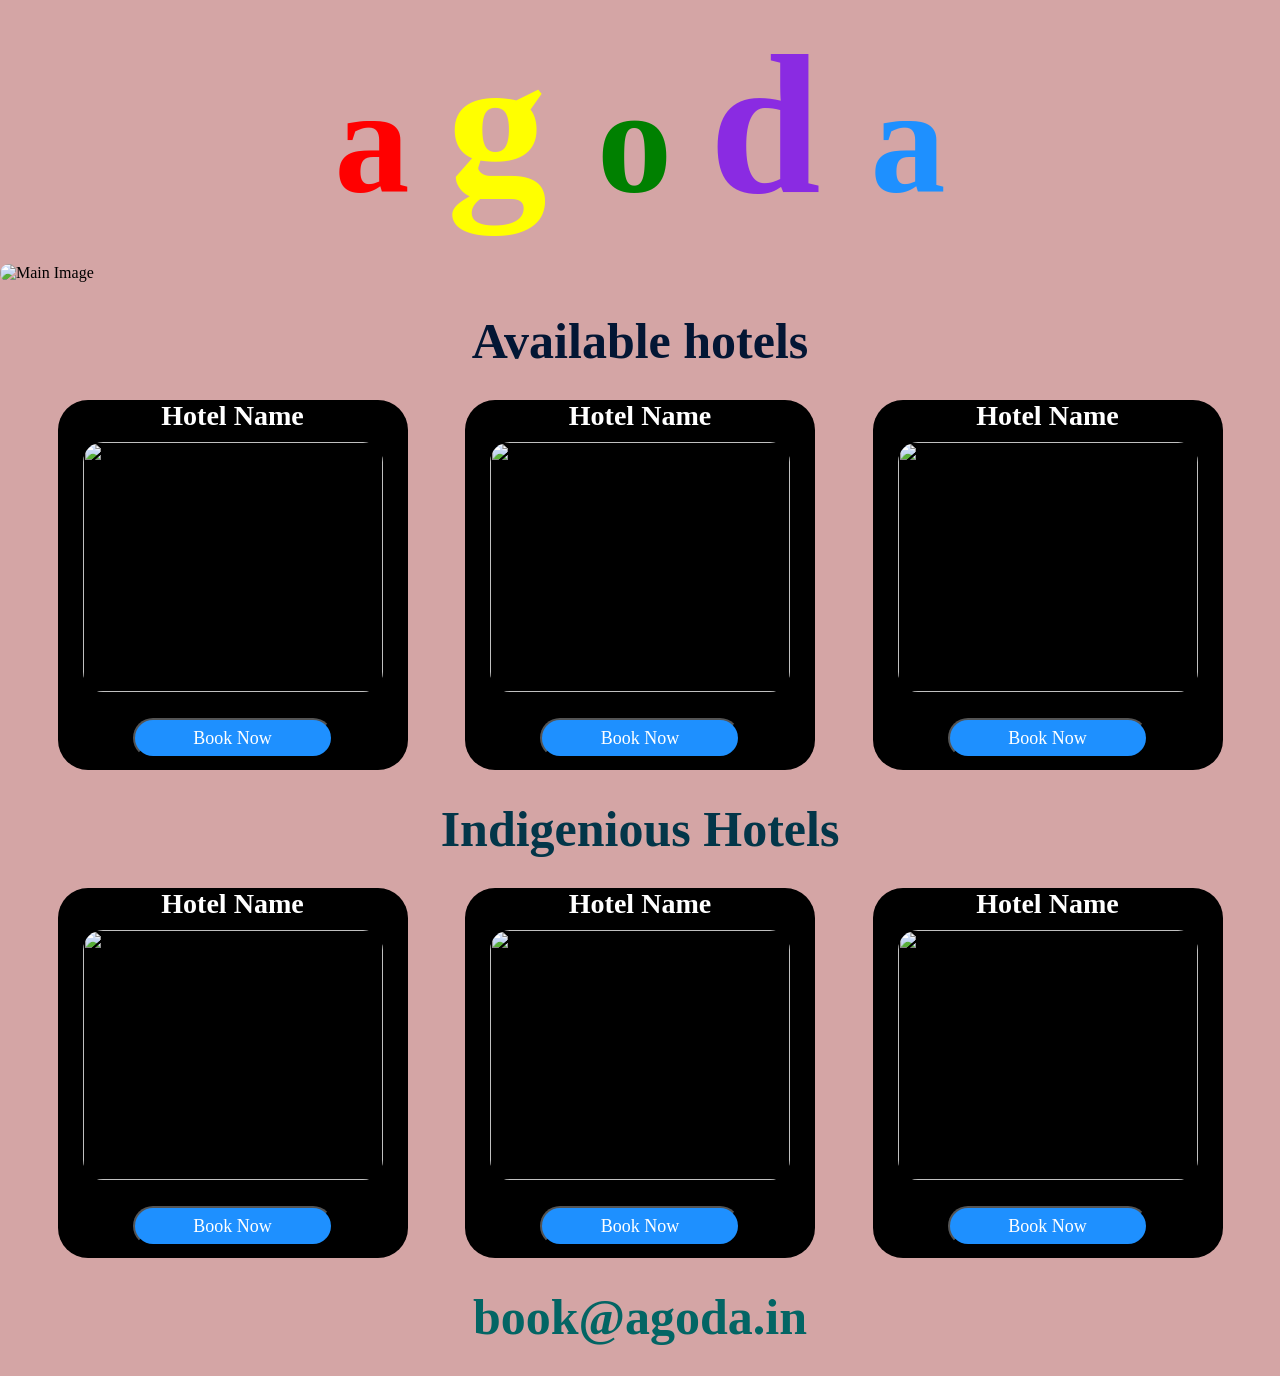
==== index.html @ 2dc3eafa "Add files via upload A Mini Project" ====
<!DOCTYPE html>
<html>
    <head>
        <title>Agoda</title>
        <link rel="stylesheet" href="index.css">
    </head>
    <body>

        <div class="navbar">
        <p><span style="color: red;">a </span>
        <span style="color: yellow; font-size: 200px;">g </span>
        <span style="color: green;">o </span>
        <span style="color: blueviolet; font-size: 200px;">d </span>
        <span style="color: dodgerblue;">a </span></p>
        </div>

        <img src="https://pix0.agoda.net/hotelImages/782/78255/78255_14082615330021589619.jpg?s=1100x825" alt="Main Image">

        <h2 class="first-heading">Available hotels</h2>

        <div class="main">
            <div class="box">
            <h3>Hotel Name</h3>
            <img src="https://th.bing.com/th/id/OIP.GkjXImWW1iLUMtVCfdixKgHaFj?w=182&h=150&c=6&o=7&cb=ucfimg2&dpr=1.5&pid=1.7&rm=3&ucfimg=1" alt="" class="image">
            <button>Book Now</button>
            </div>
            <div class="box">
            <h3>Hotel Name</h3>
            <img src="https://www.agoda.com/wp-content/uploads/2024/10/Swimming_Pool_in_Hard_Rock_Hotel_Bali_1200x800.jpg" alt="" class="image">
            <button>Book Now</button>
            </div>
             <div class="box">
            <h3>Hotel Name</h3>
            <img src="https://www.travelonline.com/bali/accommodation/kuta/white-rose-kuta-resort-villas-spa-35560-ws-thumb.jpg" alt="" class="image">
            <button>Book Now</button>
            </div>
        </div>

        <h2 class="second-heading">Indigenious Hotels</h2>

        <div class="main">
            <div class="box">
            <h3>Hotel Name</h3>
            <img src="https://th.bing.com/th/id/OIP.GkjXImWW1iLUMtVCfdixKgHaFj?w=182&h=150&c=6&o=7&cb=ucfimg2&dpr=1.5&pid=1.7&rm=3&ucfimg=1" alt="" class="image">
            <button>Book Now</button>
            </div>
            <div class="box">
            <h3>Hotel Name</h3>
            <img src="https://www.agoda.com/wp-content/uploads/2024/10/Swimming_Pool_in_Hard_Rock_Hotel_Bali_1200x800.jpg" alt="" class="image">
            <button>Book Now</button>
            </div>
             <div class="box">
            <h3>Hotel Name</h3>
            <img src="https://www.travelonline.com/bali/accommodation/kuta/white-rose-kuta-resort-villas-spa-35560-ws-thumb.jpg" alt="" class="image">
            <button>Book Now</button>
            </div>
        </div>

        <h2 class="third-heading">book@agoda.in</h2>
    </body>
</html>
---- index.css ----
*{
    margin: 0;
    padding: 0;
    font-family: 'Times New Roman', Times, serif;
}
body{
    background-color:rgb(212, 165, 165);
}
.navbar{
    margin: 10px 0px 25px 0px;
}
p{
    text-align: center;
}
span{
    font-weight: bolder;
    font-size: 150px;
    text-align: center;
}
img{
    width: 100%;
    height: 500px;
    border-radius: 100px;
}
h2{
    text-align: center;
    font-size: 50px;
}
.first-heading{
    color: #031634;
    margin: 30px;
}
.second-heading{
    color: #033649;
    margin: 30px;
}
.third-heading{
    color: #036564;
    margin: 30px;
}
.image{
    width: 300px;
    height: 250px;
    border-radius: 20px;
    margin-top: 10px;
}
.box{
    background-color: black;
    width: 350px;
    height: 370px;
    text-align: center;
    font-size: x-large;
    color: white;
    border-radius: 30px;
    transition: all 1s ease;
}
.box button{
    width: 200px;
    height: 40px;
    background-color: dodgerblue;
    color: white;
    font-size: large;
    border-radius: 20px;
    margin-top: 20px;
}
.box{
    display: inline-block ;
}
.main .box{
    border-radius: 30px;
}
.main{
    display: flex;
    justify-content: space-evenly;
}
.main .box:hover{
    transform: scale(1.1);
    background-color: #A7DBD8;
    color: black;
}
.main .box:hover button{
    transform: scaleX(1.2);
    background-color: #F9F2E7;
    color: black;
}
.available{
    color: rgb(41, 146, 146);
}
.b{
    color: maroon;
}
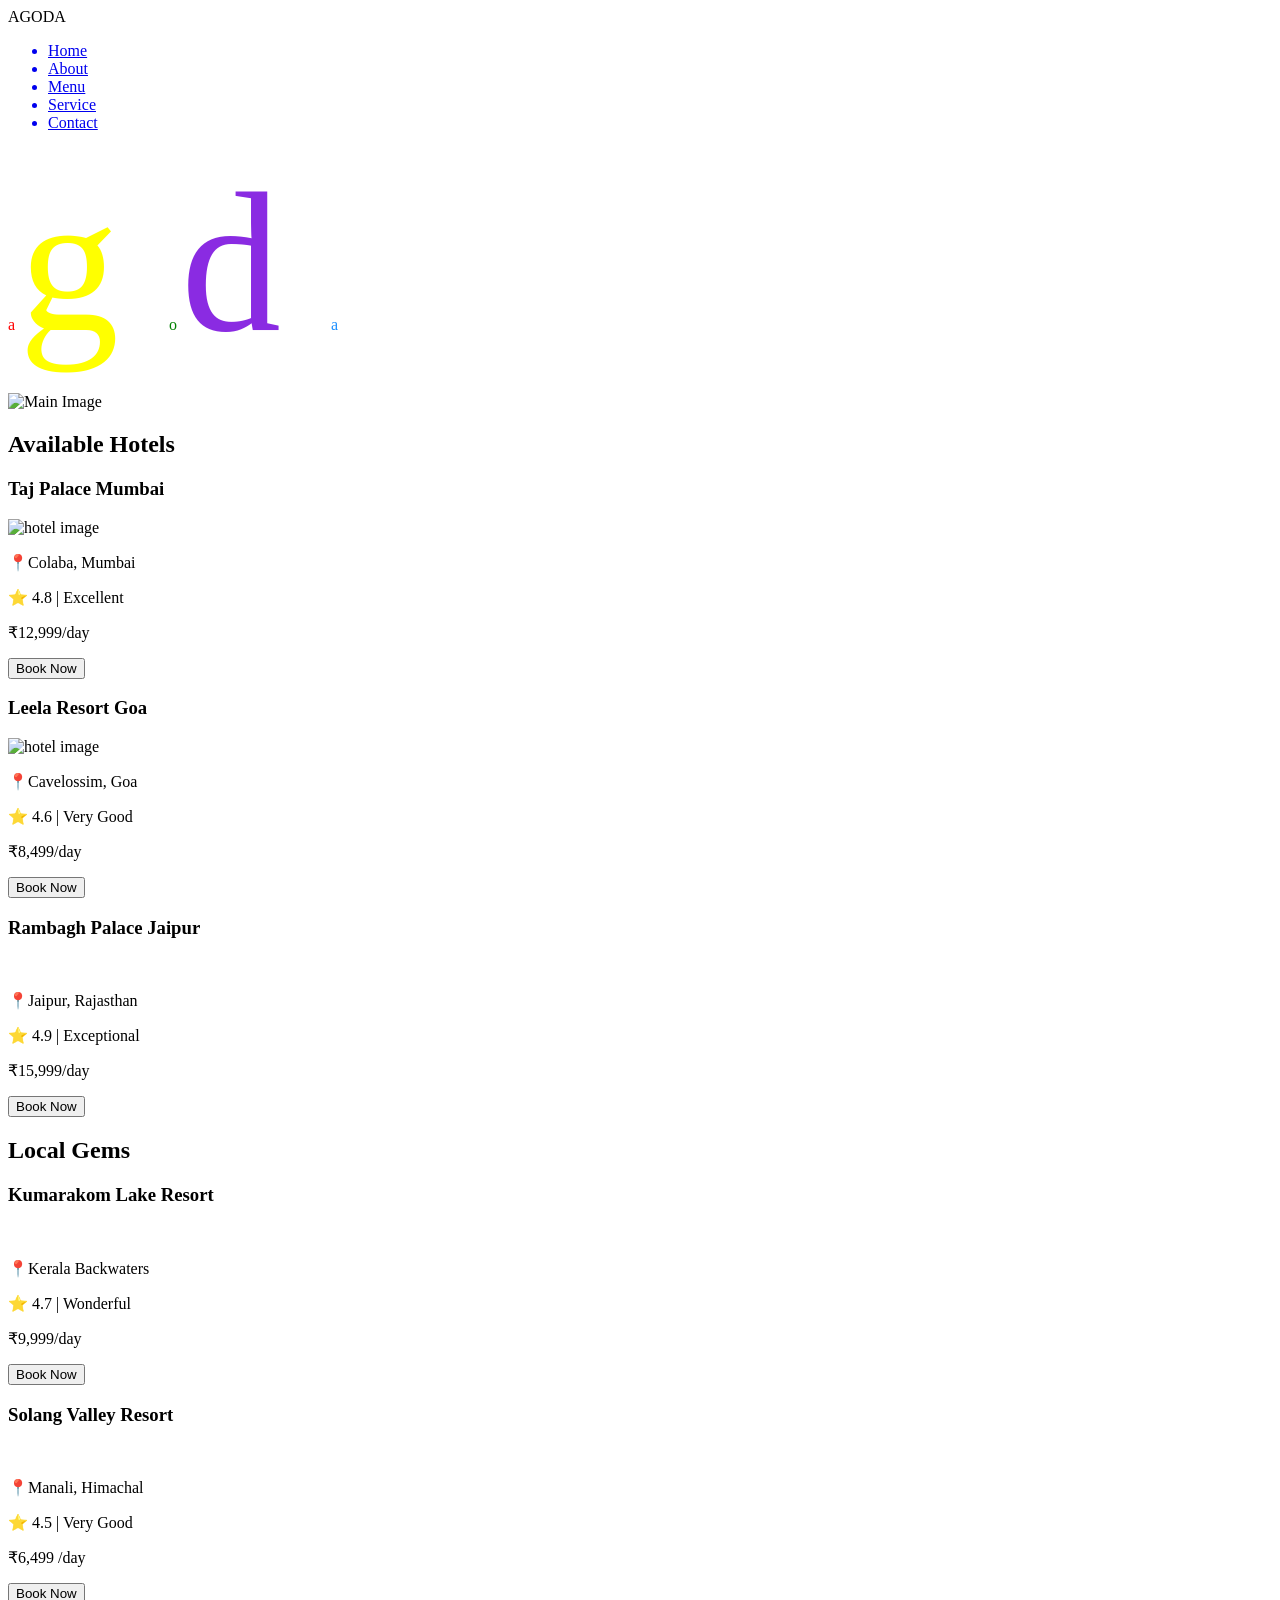
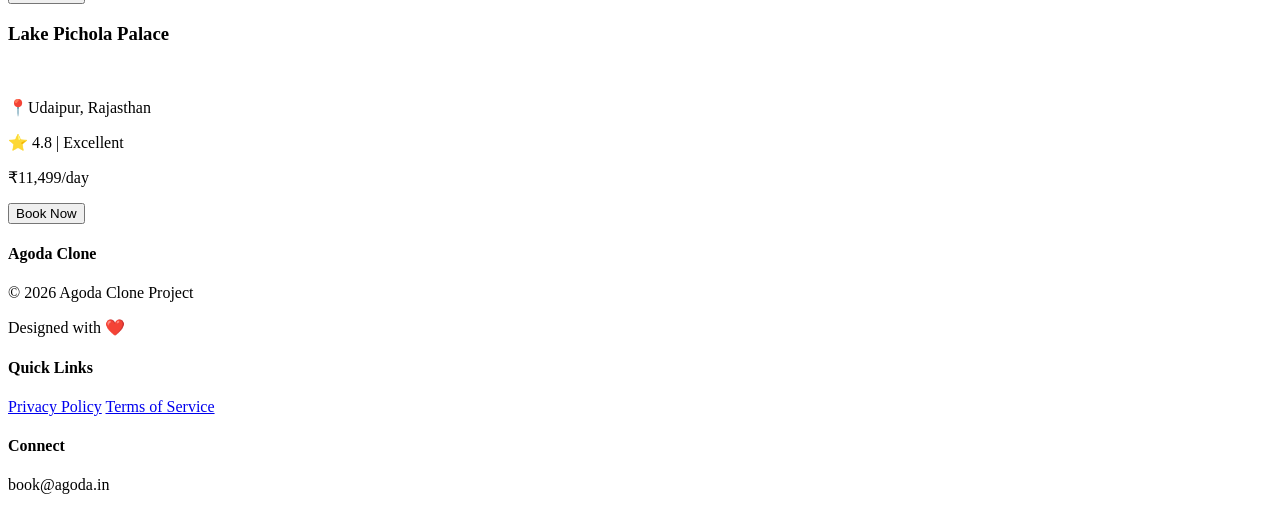
==== commit 6b16bb4f: "Update index.html" ====
--- a/index.html
+++ b/index.html
@@ -2,60 +2,116 @@
 <html>
     <head>
         <title>Agoda</title>
-        <link rel="stylesheet" href="index.css">
+        <link rel="stylesheet" href="style.css">
+        <link rel="stylesheet" href="https://cdnjs.cloudflare.com/ajax/libs/font-awesome/7.0.1/css/all.min.css" integrity="sha512-2SwdPD6INVrV/lHTZbO2nodKhrnDdJK9/kg2XD1r9uGqPo1cUbujc+IYdlYdEErWNu69gVcYgdxlmVmzTWnetw==" crossorigin="anonymous" referrerpolicy="no-referrer" />
     </head>
     <body>
+        <header>
+        <nav class="navbar">
+            <div class="title">AGODA</div>
+            <ul class="nav-links">
+                <a href="#"><li>Home</li></a>
+                <a href="#"><li>About</li></a>
+                <a href="#"><li>Menu</li></a>
+                <a href="#"><li>Service</li></a>
+                <a href="#"><li>Contact</li></a>
+            </ul>
+        </nav>
+        </header>
 
-        <div class="navbar">
-        <p><span style="color: red;">a </span>
+        <div class="agoda-logo">
+        <p class="logo"><span style="color: red;">a </span>
         <span style="color: yellow; font-size: 200px;">g </span>
         <span style="color: green;">o </span>
         <span style="color: blueviolet; font-size: 200px;">d </span>
         <span style="color: dodgerblue;">a </span></p>
         </div>
 
-        <img src="https://pix0.agoda.net/hotelImages/782/78255/78255_14082615330021589619.jpg?s=1100x825" alt="Main Image">
+        <img src="https://pix0.agoda.net/hotelImages/782/78255/78255_14082615330021589619.jpg?s=1100x825" alt="Main Image" class="main-image">
 
-        <h2 class="first-heading">Available hotels</h2>
+        <h2>Available Hotels</h2>
 
         <div class="main">
             <div class="box">
-            <h3>Hotel Name</h3>
-            <img src="https://th.bing.com/th/id/OIP.GkjXImWW1iLUMtVCfdixKgHaFj?w=182&h=150&c=6&o=7&cb=ucfimg2&dpr=1.5&pid=1.7&rm=3&ucfimg=1" alt="" class="image">
-            <button>Book Now</button>
+            <h3>Taj Palace Mumbai</h3>
+            <img src="firstimg.png" alt="hotel image" class="hotel-image">
+            <p class="location"> 📍Colaba, Mumbai</p>
+            <p class="rating"> ⭐ 4.8 | Excellent</p>
+            <p class="price"> ₹12,999/day</p>
+            <a href="form.html"><button>Book Now</button></a>
             </div>
             <div class="box">
-            <h3>Hotel Name</h3>
-            <img src="https://www.agoda.com/wp-content/uploads/2024/10/Swimming_Pool_in_Hard_Rock_Hotel_Bali_1200x800.jpg" alt="" class="image">
-            <button>Book Now</button>
+            <h3>Leela Resort Goa</h3>
+            <img src="secondimg.png" alt="hotel image" class="hotel-image">
+            <p class="location"> 📍Cavelossim, Goa</p>
+            <p class="rating"> ⭐ 4.6 | Very Good</p>
+            <p class="price"> ₹8,499/day</p>
+            <a href="form.html"><button>Book Now</button></a>
             </div>
              <div class="box">
-            <h3>Hotel Name</h3>
-            <img src="https://www.travelonline.com/bali/accommodation/kuta/white-rose-kuta-resort-villas-spa-35560-ws-thumb.jpg" alt="" class="image">
-            <button>Book Now</button>
+            <h3>Rambagh Palace Jaipur</h3>
+            <img src="thirdimg.png" alt="" class="hotel-image">
+            <p class="location"> 📍Jaipur, Rajasthan</p>
+            <p class="rating"> ⭐ 4.9 | Exceptional</p>
+            <p class="price"> ₹15,999/day</p>            
+            <a href="form.html"><button>Book Now</button></a>
             </div>
         </div>
 
-        <h2 class="second-heading">Indigenious Hotels</h2>
+        <h2>Local Gems</h2>
 
         <div class="main">
             <div class="box">
-            <h3>Hotel Name</h3>
-            <img src="https://th.bing.com/th/id/OIP.GkjXImWW1iLUMtVCfdixKgHaFj?w=182&h=150&c=6&o=7&cb=ucfimg2&dpr=1.5&pid=1.7&rm=3&ucfimg=1" alt="" class="image">
-            <button>Book Now</button>
+            <h3>Kumarakom Lake Resort</h3>
+            <img src="fourthimg.png" alt="" class="hotel-image">
+            <p class="location"> 📍Kerala Backwaters</p>
+            <p class="rating"> ⭐ 4.7 | Wonderful</p>
+            <p class="price"> ₹9,999/day</p>            
+            <a href="form.html"><button>Book Now</button></a>
             </div>
             <div class="box">
-            <h3>Hotel Name</h3>
-            <img src="https://www.agoda.com/wp-content/uploads/2024/10/Swimming_Pool_in_Hard_Rock_Hotel_Bali_1200x800.jpg" alt="" class="image">
-            <button>Book Now</button>
+            <h3>Solang Valley Resort</h3>
+            <img src="fifthimg.png" alt="" class="hotel-image">
+            <p class="location"> 📍Manali, Himachal</p>
+            <p class="rating"> ⭐ 4.5 | Very Good</p>
+            <p class="price"> ₹6,499 /day</p>            
+            <a href="form.html"><button>Book Now</button></a>
             </div>
-             <div class="box">
-            <h3>Hotel Name</h3>
-            <img src="https://www.travelonline.com/bali/accommodation/kuta/white-rose-kuta-resort-villas-spa-35560-ws-thumb.jpg" alt="" class="image">
-            <button>Book Now</button>
+            <div class="box">
+            <h3>Lake Pichola Palace</h3>
+            <img src="sixthimg.png" alt="" class="hotel-image">
+            <p class="location"> 📍Udaipur, Rajasthan</p>
+            <p class="rating"> ⭐ 4.8 | Excellent</p>
+            <p class="price"> ₹11,499/day</p>            
+            <a href="form.html"><button>Book Now</button></a>
             </div>
         </div>
 
-        <h2 class="third-heading">book@agoda.in</h2>
+        <footer>
+
+            <div class="footer-content">
+                <div class="footer-col">
+                    <h4>Agoda Clone</h4>
+                    <p>© 2026 Agoda Clone Project</p>
+                    <p>Designed with ❤️</p>
+                </div>
+                <div class="footer-col">
+                    <h4>Quick Links</h4>
+                    <a href="#">Privacy Policy</a>
+                    <a href="#">Terms of Service</a>
+                </div>
+                <div class="footer-col">
+                    <h4>Connect</h4>
+                    <div class="social-icons">
+                        <a href="#"><i class="fa-brands fa-facebook"></i></a>
+                        <a href="#"><i class="fa-brands fa-instagram"></i></a>
+                        <a href="#"><i class="fa-brands fa-whatsapp"></i></a>
+                        <a href="#"><i class="fa-brands fa-twitter"></i></a>
+                        <a href="#"><i class="fa-brands fa-snapchat"></i></a>
+                    </div>
+                     <p>book@agoda.in</p>
+                </div>
+            </div>
+        </footer>
     </body>
-</html>+</html>
